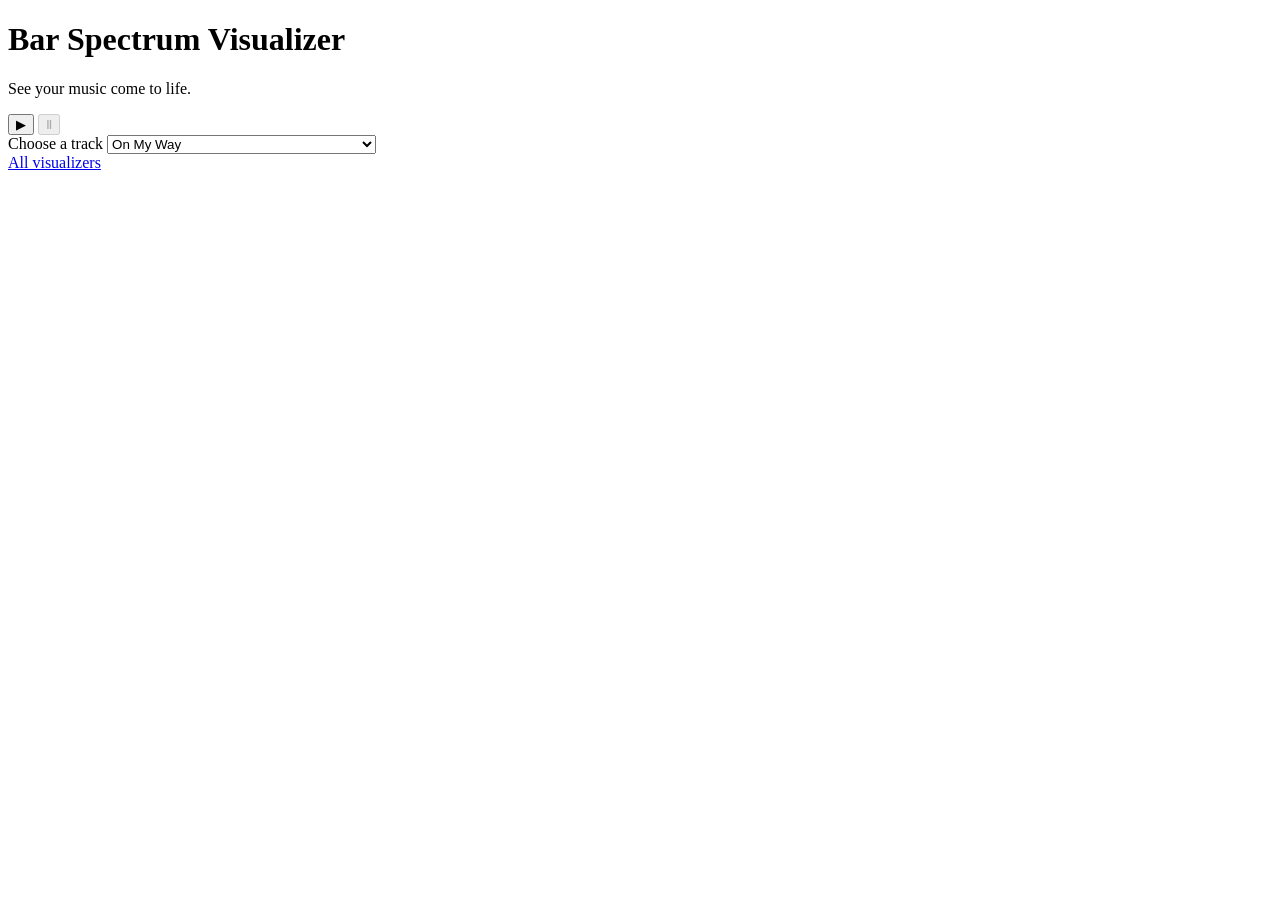
==== bar-visualizer.html @ 8bae9562 "refactor: add bar-visualizer.html" ====
<!doctype html>
<html lang="en">
  <head>
    <meta charset="utf-8" />
    <meta name="viewport" content="width=device-width, initial-scale=1" />
    <meta name="description" content="A real-time audio spectrum analyzer with animated frequency bars." />
    <title>Bar Spectrum Visualizer</title>
    <link rel="preconnect" href="https://fonts.googleapis.com" />
    <link rel="preconnect" href="https://fonts.gstatic.com" crossorigin />
    <link href="https://fonts.googleapis.com/css2?family=Poppins:wght@400;600;700&display=swap" rel="stylesheet" />
    <link rel="stylesheet" href="./bar-visualizer.css" />
    <script src="./bar-visualizer.js" defer></script>
  </head>
  <body>
    <main class="visualizer-page">
      <header class="page-header">
        <h1>Bar Spectrum Visualizer</h1>
        <p>See your music come to life.</p>
      </header>

      <section class="player" aria-label="Audio player">
        <div class="player__controls">
          <button class="icon-button" type="button" data-action="play" aria-label="Play audio">
            <span aria-hidden="true">▶</span>
          </button>
          <button class="icon-button" type="button" data-action="pause" aria-label="Pause audio" disabled>
            <span aria-hidden="true">Ⅱ</span>
          </button>
        </div>

        <label class="track-picker">
          <span class="track-picker__label">Choose a track</span>
          <select id="track-select" class="track-picker__select">
            <option value="audio/Alan Walker Sabrina Carpenter &amp; Farruko  - On My Way.mp3">On My Way</option>
            <option value="audio/y2mate.com - BASS BOOSTED MUSIC MIX Best Of EDM _v720P (online-audio-converter.com).mp3">Bass Boosted EDM Mix</option>
            <option value="audio/y2mate.com - Pirates of the Caribbean Bass Boosted BGM   Captain Jack Sparrow_1080p.mp3">Pirates of the Caribbean — Bass Boosted</option>
          </select>
        </label>
        <audio class="audio-player" preload="metadata" src="audio/Alan Walker Sabrina Carpenter &amp; Farruko  - On My Way.mp3"></audio>
      </section>

      <section class="spectrum" aria-label="Audio frequency spectrum">
        <div class="spectrum__bars" aria-hidden="true"></div>
      </section>

      <footer class="page-footer">
        <a href="./index.html">All visualizers</a>
      </footer>
    </main>
  </body>
</html>
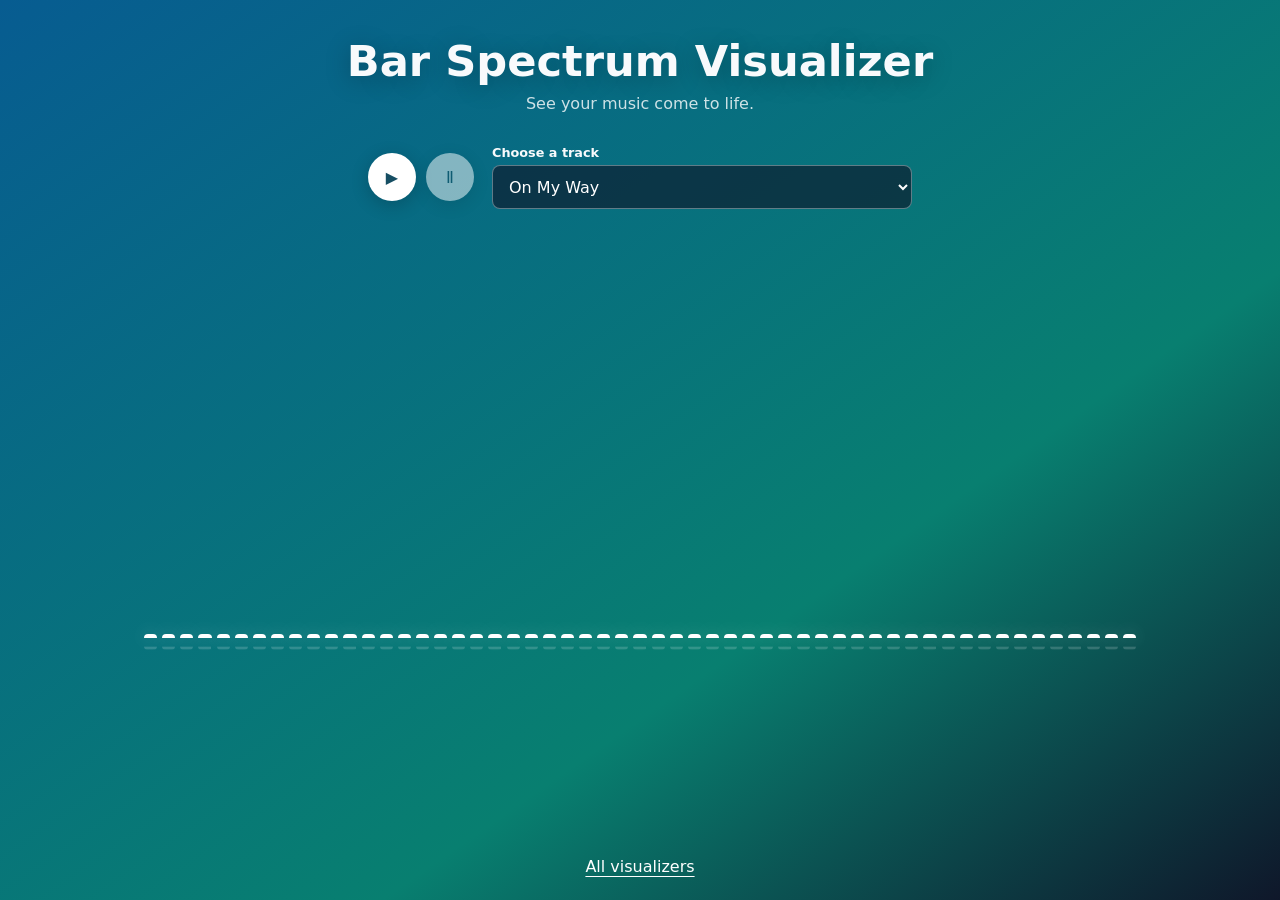
==== commit c8e437f0: "fix: match sample track filename exactly" ====
--- a/bar-visualizer.html
+++ b/bar-visualizer.html
@@ -33,7 +33,7 @@
           <select id="track-select" class="track-picker__select">
             <option value="audio/Alan Walker Sabrina Carpenter &amp; Farruko  - On My Way.mp3">On My Way</option>
             <option value="audio/y2mate.com - BASS BOOSTED MUSIC MIX Best Of EDM _v720P (online-audio-converter.com).mp3">Bass Boosted EDM Mix</option>
-            <option value="audio/y2mate.com - Pirates of the Caribbean Bass Boosted BGM   Captain Jack Sparrow_1080p.mp3">Pirates of the Caribbean — Bass Boosted</option>
+            <option value="audio/y2mate.com - Pirates of the Caribbean Bass Boosted BGM  Captain Jack Sparrow_1080p.mp3">Pirates of the Caribbean — Bass Boosted</option>
           </select>
         </label>
         <audio class="audio-player" preload="metadata" src="audio/Alan Walker Sabrina Carpenter &amp; Farruko  - On My Way.mp3"></audio>
--- a/bar-visualizer.css
+++ b/bar-visualizer.css
@@ -0,0 +1,182 @@
+:root {
+  color-scheme: dark;
+  font-family: "Poppins", system-ui, sans-serif;
+  color: #f8fafc;
+  background: #0f172a;
+  font-synthesis: none;
+  text-rendering: optimizeLegibility;
+  -webkit-font-smoothing: antialiased;
+  -moz-osx-font-smoothing: grayscale;
+}
+
+* {
+  box-sizing: border-box;
+}
+
+body {
+  min-width: 320px;
+  min-height: 100vh;
+  margin: 0;
+  background: linear-gradient(145deg, #075c91, #087f70 65%, #0f172a);
+}
+
+button,
+select {
+  font: inherit;
+}
+
+button:focus-visible,
+select:focus-visible,
+a:focus-visible {
+  outline: 3px solid #a7f3d0;
+  outline-offset: 3px;
+}
+
+.visualizer-page {
+  width: min(100% - 32px, 1000px);
+  min-height: 100vh;
+  margin-inline: auto;
+  display: flex;
+  flex-direction: column;
+  align-items: center;
+  padding: 36px 0 24px;
+}
+
+.page-header {
+  text-align: center;
+}
+
+.page-header h1 {
+  margin: 0;
+  font-size: clamp(1.8rem, 5vw, 2.7rem);
+  text-shadow: 0 4px 24px rgb(0 0 0 / 25%);
+}
+
+.page-header p {
+  margin: 8px 0 0;
+  color: rgb(255 255 255 / 80%);
+}
+
+.player {
+  display: flex;
+  flex-wrap: wrap;
+  align-items: center;
+  justify-content: center;
+  gap: 18px;
+  width: 100%;
+  margin-top: 32px;
+}
+
+.player__controls {
+  display: flex;
+  gap: 10px;
+}
+
+.icon-button {
+  display: grid;
+  width: 48px;
+  height: 48px;
+  place-items: center;
+  border: 0;
+  border-radius: 50%;
+  background: #fff;
+  color: #164e63;
+  box-shadow: 0 4px 18px rgb(0 0 0 / 20%);
+  cursor: pointer;
+  transition: transform 160ms ease, opacity 160ms ease;
+}
+
+.icon-button:hover:not(:disabled) {
+  transform: translateY(-2px);
+}
+
+.icon-button:disabled {
+  cursor: not-allowed;
+  opacity: 0.5;
+}
+
+.track-picker {
+  display: grid;
+  gap: 5px;
+  width: min(100%, 420px);
+}
+
+.track-picker__label {
+  font-size: 0.8rem;
+  font-weight: 600;
+}
+
+.track-picker__select {
+  width: 100%;
+  min-height: 44px;
+  border: 1px solid rgb(255 255 255 / 35%);
+  border-radius: 8px;
+  padding: 8px 12px;
+  background: rgb(15 23 42 / 65%);
+  color: #fff;
+}
+
+.track-picker__select option {
+  color: #111827;
+  background: #fff;
+}
+
+.audio-player {
+  display: none;
+}
+
+.spectrum {
+  width: 100%;
+  margin-top: auto;
+  padding-top: 80px;
+  padding-bottom: 76px;
+}
+
+.spectrum__bars {
+  display: flex;
+  align-items: stretch;
+  justify-content: center;
+  gap: clamp(2px, 0.5vw, 5px);
+  height: clamp(150px, 28vw, 230px);
+  padding-inline: 4px;
+}
+
+.spectrum__bar-track {
+  position: relative;
+  flex: 1 1 0;
+  min-width: 0;
+  max-width: 14px;
+  height: 100%;
+}
+
+.spectrum__bar {
+  position: absolute;
+  right: 0;
+  bottom: 0;
+  left: 0;
+  min-height: 4px;
+  border-radius: 4px 4px 0 0;
+  background: #fff;
+  box-shadow: 0 0 16px rgb(255 255 255 / 30%);
+  transition: height 90ms linear;
+  -webkit-box-reflect: below 8px linear-gradient(transparent, rgb(0 0 0 / 22%), transparent);
+}
+
+.page-footer {
+  margin-top: auto;
+  padding-top: 24px;
+}
+
+.page-footer a {
+  color: #fff;
+  text-underline-offset: 4px;
+}
+
+@media (prefers-reduced-motion: reduce) {
+  *,
+  *::before,
+  *::after {
+    scroll-behavior: auto !important;
+    transition-duration: 0.01ms !important;
+  }
+}
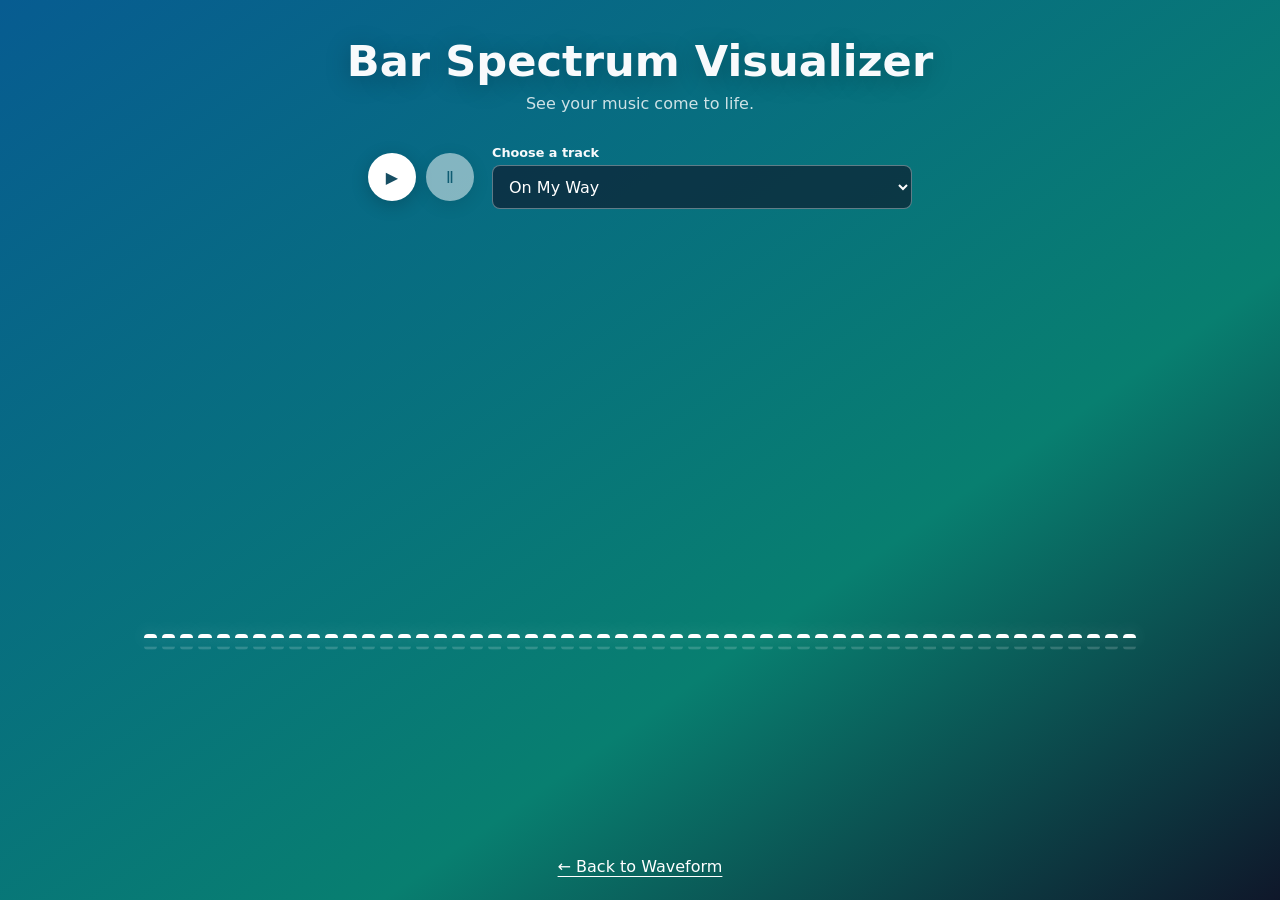
==== commit 5b0d1952: "feat: apply Waveform branding to bar visualizer" ====
--- a/bar-visualizer.html
+++ b/bar-visualizer.html
@@ -3,8 +3,9 @@
   <head>
     <meta charset="utf-8" />
     <meta name="viewport" content="width=device-width, initial-scale=1" />
-    <meta name="description" content="A real-time audio spectrum analyzer with animated frequency bars." />
-    <title>Bar Spectrum Visualizer</title>
+    <meta name="description" content="Waveform bar spectrum: a real-time audio analyzer with animated frequency bars." />
+    <meta name="theme-color" content="#080d18" />
+    <title>Waveform — Bar Spectrum Visualizer</title>
     <link rel="preconnect" href="https://fonts.googleapis.com" />
     <link rel="preconnect" href="https://fonts.gstatic.com" crossorigin />
     <link href="https://fonts.googleapis.com/css2?family=Poppins:wght@400;600;700&display=swap" rel="stylesheet" />
@@ -44,7 +45,7 @@
       </section>
 
       <footer class="page-footer">
-        <a href="./index.html">All visualizers</a>
+        <a href="./index.html">← Back to Waveform</a>
       </footer>
     </main>
   </body>
